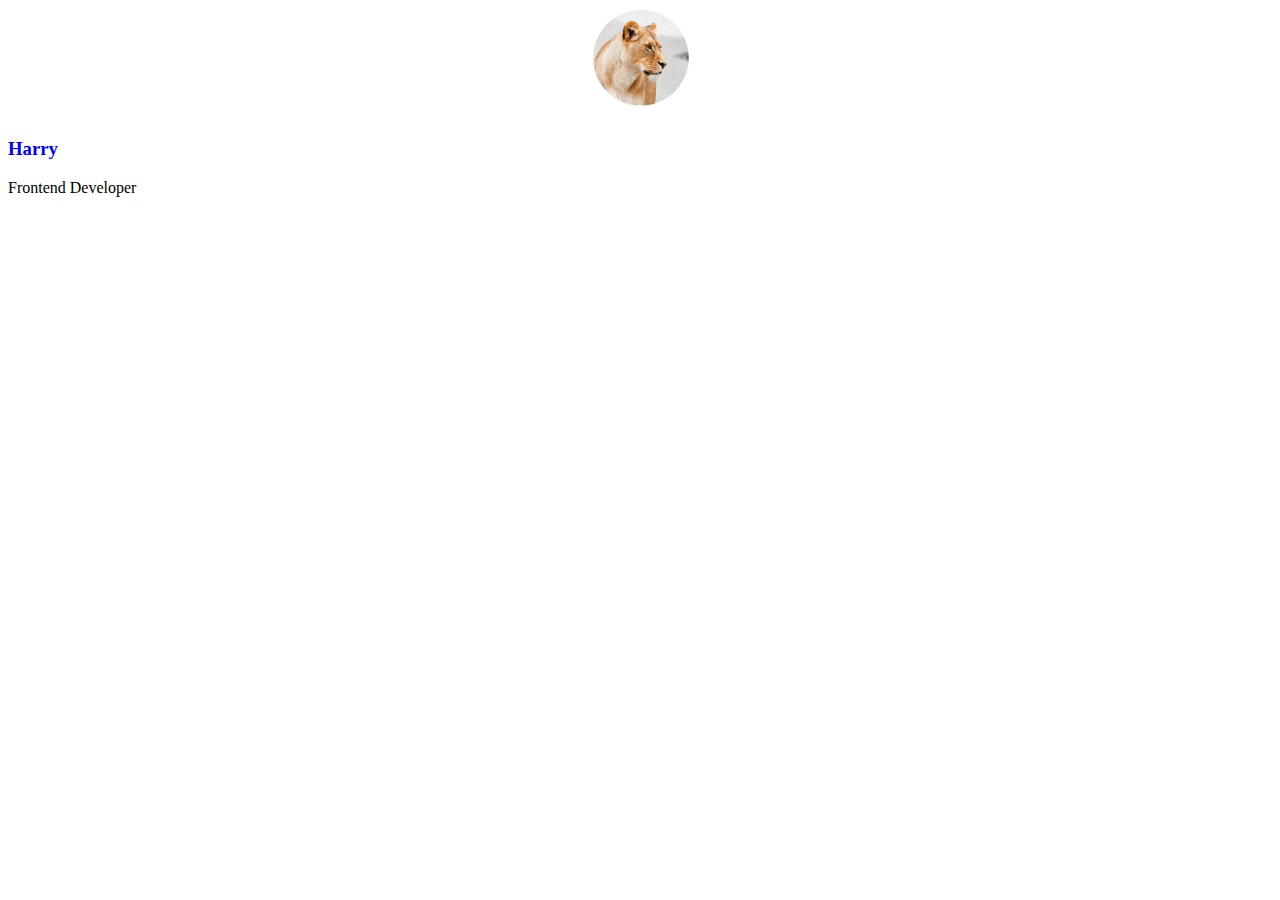
==== index.html @ cd61dbd3 "html 이미지 넣기 연습" ====
<!DOCTYPE html>
<html>
  <head>
    <meta charset="UTF-8" />
    <title>Document</title>
  </head>
  <body>
    <img
      src="lion.png"
      style="
        width: 100px;
        margin-bottom: 30px;
        display: block;
        margin-left: auto;
        margin-right: auto;
      "
    />
    <h3 style="color: blue">Harry</h3>
    <p>Frontend Developer</p>
  </body>
</html>
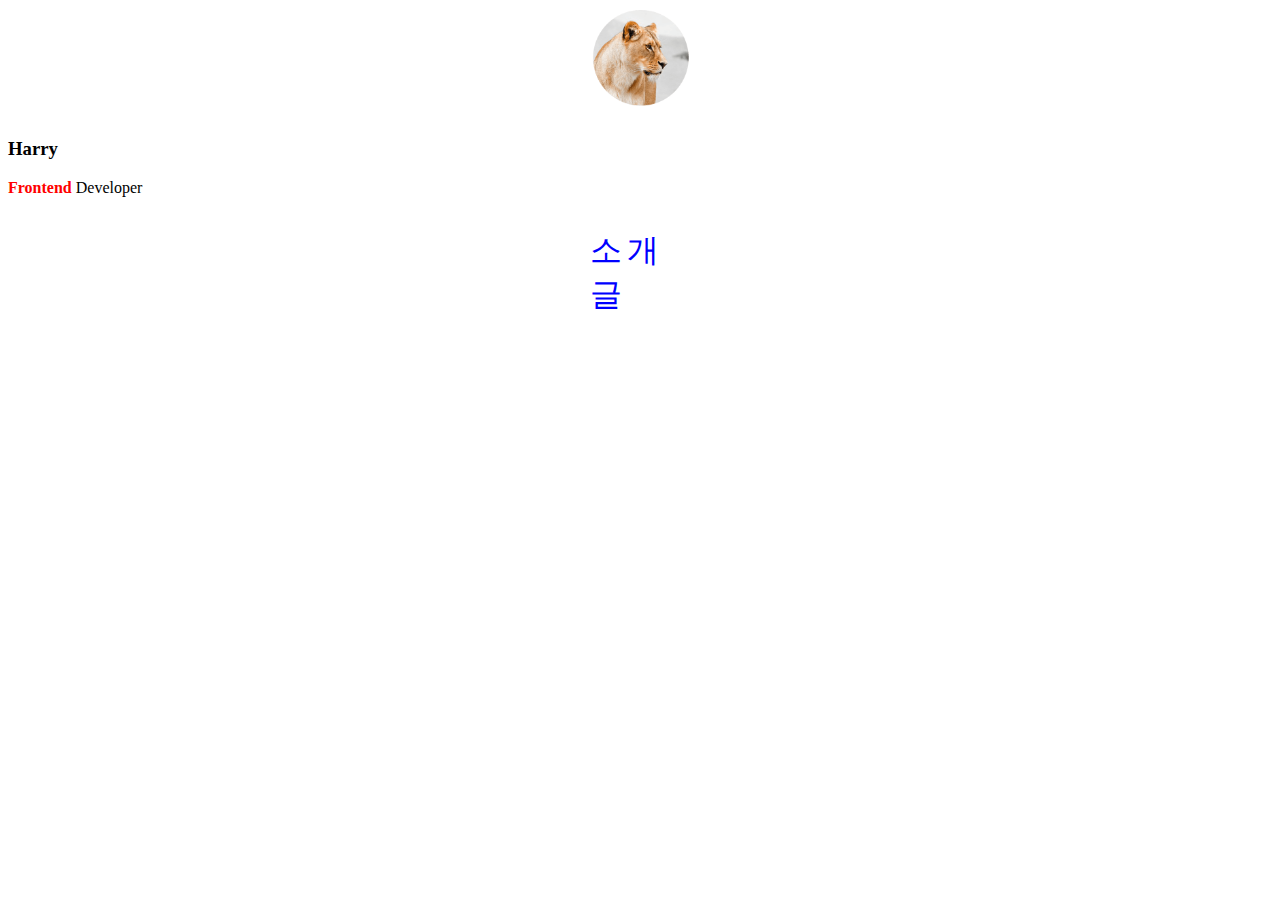
==== commit de0938a4: "letter-spacing: 5px; 자간 조절 속성 연습 해봄" ====
--- a/index.html
+++ b/index.html
@@ -15,7 +15,20 @@
         margin-right: auto;
       "
     />
-    <h3 style="color: blue">Harry</h3>
-    <p>Frontend Developer</p>
+    <h3 style="text-align: justify">Harry</h3>
+    <p><span style="color: red; font-weight: 900">Frontend</span> Developer</p>
+    <p
+      style="
+        color: blue;
+        font-size: xx-large;
+        width: 100px;
+        display: block;
+        margin-left: auto;
+        margin-right: auto;
+        letter-spacing: 5px;
+      "
+    >
+      소개글
+    </p>
   </body>
 </html>
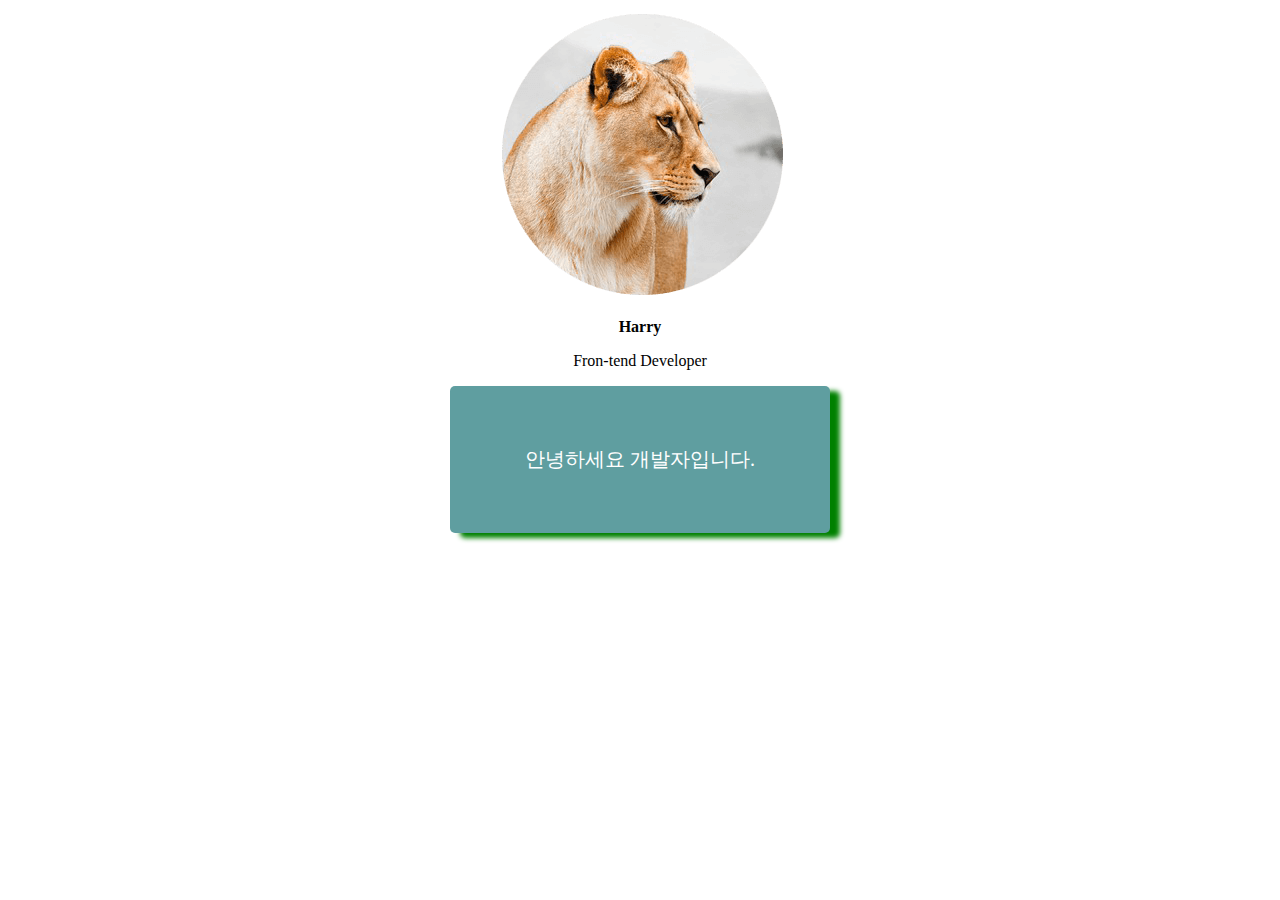
==== commit ef518781: "div로 박스 만들기" ====
--- a/index.html
+++ b/index.html
@@ -2,33 +2,15 @@
 <html>
   <head>
     <meta charset="UTF-8" />
-    <title>Document</title>
+    <title>HTML, CSS공부중</title>
+    <link href="css/main.css" rel="stylesheet" />
   </head>
   <body>
-    <img
-      src="lion.png"
-      style="
-        width: 100px;
-        margin-bottom: 30px;
-        display: block;
-        margin-left: auto;
-        margin-right: auto;
-      "
-    />
-    <h3 style="text-align: justify">Harry</h3>
-    <p><span style="color: red; font-weight: 900">Frontend</span> Developer</p>
-    <p
-      style="
-        color: blue;
-        font-size: xx-large;
-        width: 100px;
-        display: block;
-        margin-left: auto;
-        margin-right: auto;
-        letter-spacing: 5px;
-      "
-    >
-      소개글
-    </p>
+    <img class="profile" src="lion.png" />
+    <h3 class="title">Harry</h3>
+    <p class="content">Fron-tend Developer</p>
+    <div class="box">
+      <p>안녕하세요 개발자입니다.</p>
+    </div>
   </body>
 </html>
--- a/css/main.css
+++ b/css/main.css
@@ -0,0 +1,28 @@
+.profile {
+  display: block;
+  margin-left: auto;
+  margin-right: auto;
+}
+
+.title {
+  text-align: center;
+  font-size: 16px;
+}
+
+.content {
+  text-align: center;
+}
+
+.box {
+  width: 300px;
+  background: cadetblue;
+  margin: 10px;
+  padding: 40px;
+  border-radius: 5px;
+  margin-left: auto;
+  margin-right: auto;
+  font-size: 20px;
+  color: white;
+  text-align: center;
+  box-shadow: 10px 5px 5px green;
+}
